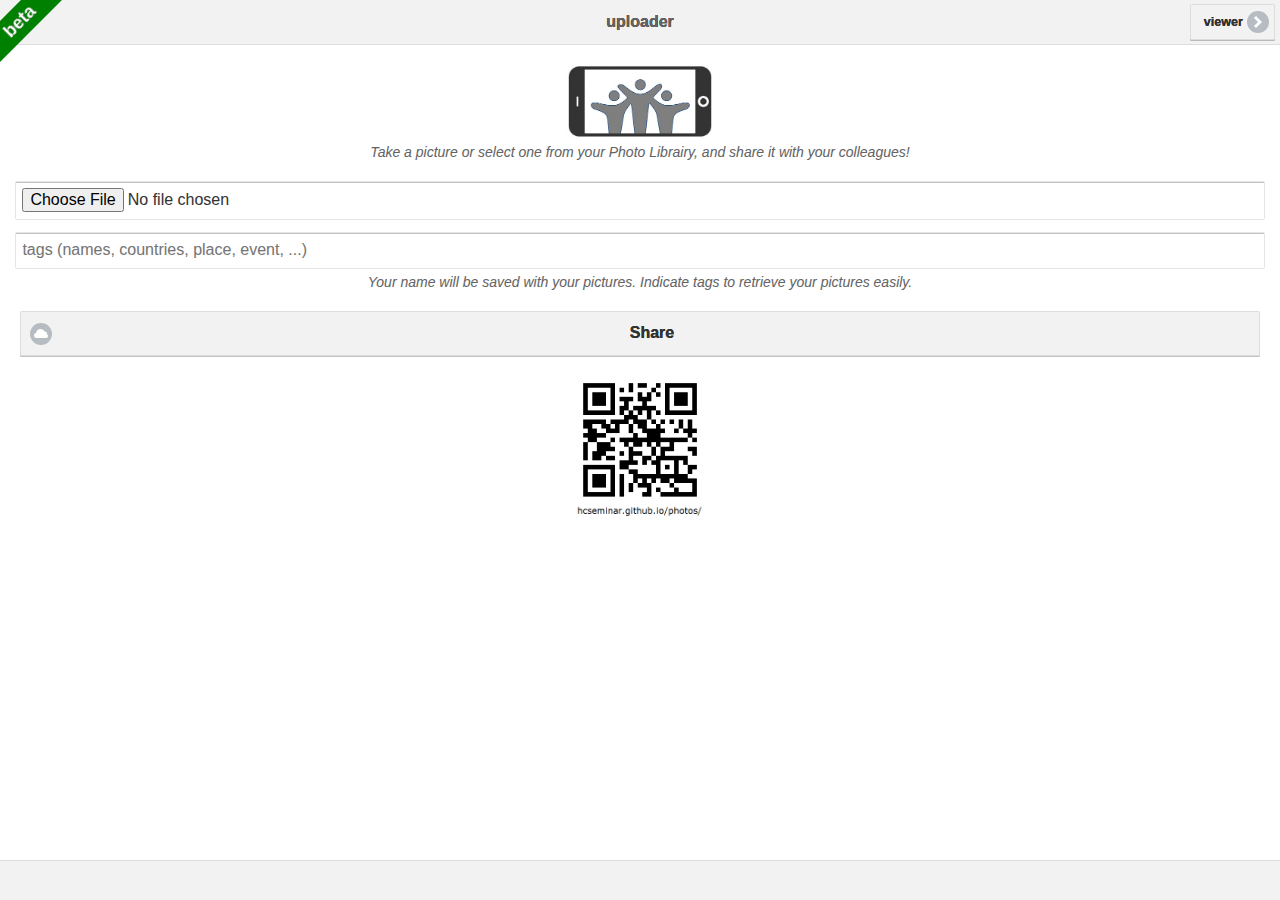
==== app/uploadPage.html @ 34be1c95 "version2comexB4release" ====
<!DOCTYPE html>
<html>
    
    <head>
        <title>
            uploadPage
        </title>
        <meta http-equiv="Content-Type" content="text/html; charset=UTF-8">
        <meta name="format-detection" content="telephone=no">
        <meta name="viewport" content="user-scalable=no, initial-scale=1, maximum-scale=1, minimum-scale=1">
        <meta name="apple-mobile-web-app-capable" content="yes">
        <meta name="apple-mobile-web-app-status-bar-style" content="black-translucent">
        <meta name="msapplication-tap-highlight" content="no">
        <!-- Enable all requests, inline styles, and eval() -->
        <meta http-equiv="Content-Security-Policy" content="default-src * gap://ready data:; style-src 'self' 'unsafe-inline' *; script-src 'self' 'unsafe-inline' 'unsafe-eval' *">
        <link href="../css/theme/jqm/jqm.css" rel="stylesheet" />
        <link href="../css/theme/flat-ui/flat-ui.css" rel="stylesheet" />
        <link href="../libs/jquerymobile/1.4.5/jquery.mobile.structure-1.4.5.css" rel="stylesheet"
        />
        <link type="text/css" rel="stylesheet" href="../css/CSS1.css" />
        <script type="text/javascript" src="../libs/underscore/underscore.js">
        </script>
        <script type="text/javascript" src="../libs/store/json2.js">
        </script>
        <script type="text/javascript" src="../libs/jquery/jquery-2.1.1.js">
        </script>
        <script type="text/javascript" src="../libs/jquery/jquery-ajaxTransport.js">
        </script>
        <script type="text/javascript">
                    $(document).bind("mobileinit", function()
            {
                if (navigator.userAgent.toLowerCase().indexOf("android") != -1)
                {
                    $.mobile.defaultPageTransition = 'none';
                    $.mobile.defaultDialogTransition = 'none';
                }
                else if (navigator.userAgent.toLowerCase().indexOf("msie") != -1)
                {
                    $.mobile.allowCrossDomainPages = true;
                    $.support.cors = true;
                }
                else if (navigator.userAgent.match(/(iPad|iPhone|iPod)/g))
                {
                    $.mobile.hashListeningEnabled = false;
                }
            });
        </script>
        <script type="text/javascript" src="../libs/jquerymobile/1.4.5/jquery.mobile-1.4.5.js">
        </script>
        <script type="text/javascript" src="../libs/apperyio/mobilebase.js">
        </script>
        <script type="text/javascript" src="../libs/event/customEventHandler.js">
        </script>
        <script type="text/javascript" src="../libs/base/sha1.js">
        </script>
        <script type="text/javascript" src="../libs/base/oauth.js">
        </script>
        <script type="text/javascript" src="../libs/base/contexts.js">
        </script>
        <script type="text/javascript" src="../libs/base/jquery.xml2json.min.js">
        </script>
        <script type="text/javascript" src="../libs/ms_sdk_bundle/q/q.js">
        </script>
        <script type="text/javascript" src="../libs/ms_sdk_bundle/EventEmitter.js/EventEmitter.js">
        </script>
        <script type="text/javascript" src="../libs/ms_sdk_bundle/tv4/tv4.js">
        </script>
        <script type="text/javascript" src="../libs/ms_sdk_bundle/localforage/dist/localforage.js">
        </script>
        <script type="text/javascript" src="../libs/ms_sdk_bundle/localforage/plugins/localforage-setitems/localforage-setitems.js">
        </script>
        <script type="text/javascript" src="../libs/ms_sdk_bundle/localforage/plugins/localforage-find/localforage-find.js">
        </script>
        <script type="text/javascript" src="../libs/ms_sdk_bundle/crypto-js-md5/crypto-js-md5.js">
        </script>
        <script type="text/javascript" src="../libs/ms_sdk_bundle/moment/moment.js">
        </script>
        <script type="text/javascript" src="../libs/ms_sdk_bundle/underscore-query/underscore-query.min.js">
        </script>
        <script type="text/javascript" src="../libs/ms_sdk_bundle/offline/offline.js">
        </script>
        <script type="text/javascript" src="../libs/ms_sdk_bundle/client-sdk.js">
        </script>
        <script type="text/javascript" src="../libs/base/appery.js">
        </script>
        <script type="text/javascript" src="../libs/base/component-manager.js">
        </script>
        <script type="text/javascript" src="../libs/base/mapping-impl.js">
        </script>
        <script type="text/javascript" src="../libs/base/entity-api.js">
        </script>
        <script type="text/javascript" src="../libs/base/login.js">
        </script>
        <script type="text/javascript" src="../libs/base/storage-api.js">
        </script>
        <script type="text/javascript" src="../libs/get_target_platform.js">
        </script>
        <script type="text/javascript" src="../libs/cordova.js">
        </script>
        <link href="../libs/apperyio/mobilebase.css" rel="stylesheet" type="text/css" />
        <script type="text/javascript" src="../js/services/model.js">
        </script>
        <script type="text/javascript" src="../js/general.js">
        </script>
        <script type="text/javascript" src="../js/thumbnail.js">
        </script>
        <script type="text/javascript" src="../js/services/service.js">
        </script>
        <script type="text/javascript" src="../libs/base/databaseUtils.js">
        </script>
    </head>
    
    <body>
        <script language="JavaScript" type="text/javascript">
                
        </script>
        <div data-role="page" style="min-height:480px;" dsid="uploadPage" id="uploadPage"
        class="type-interior" data-theme="f">
            <!-- mobileheader -->
            <div data-role="header" data-position="fixed" data-add-back-btn="false" data-back-btn-text="Back"
            data-theme="c" name="mobileheader" id="uploadPage_mobileheader" class="greyFont  uploadPage_mobileheader">
                <h1 dsid="mobileheader">
                    uploader
                </h1>
                <!-- mobilebutton_5 --><!--
                --><a data-role="button" name="mobilebutton_5" dsid="mobilebutton_5" class="greyFont  uploadPage_mobilebutton_5 ui-btn-right"
                id="uploadPage_mobilebutton_5" data-corners="true" data-icon="carat-r" data-iconpos="right"
                x-apple-data-detectors="false" data-inline='true' data-mini='true' data-theme="c"
                tabindex="3">
                viewer
                </a>
            </div>
            <!-- mobilecontainer -->
            <div data-role="content" id="uploadPage_mobilecontainer" name="mobilecontainer"
            class="uploadPage_mobilecontainer ui-content" dsid="mobilecontainer" data-theme="f">
                <link href="uploadPage.css" rel="stylesheet" type="text/css" />
                <script type="text/javascript" src="uploadPage.js">
                </script>
                <!-- mobilegrid_17 -->
                <div class="uploadPage_mobilegrid_17_wrapper" data-wrapper-for="mobilegrid_17">
                    <table id="uploadPage_mobilegrid_17" class="uploadPage_mobilegrid_17" dsid="mobilegrid_17"
                    name="mobilegrid_17" cellpadding=0 cellspacing=0>
                        <col style="width:auto;" />
                        <col style="width:150px;" />
                        <col style="width:auto;" />
                        <tr class="uploadPage_mobilegrid_17_row_0">
                            <!-- mobilegridcell_18 -->
                            <td id="uploadPage_mobilegridcell_18" name="mobilegridcell_18" class="uploadPage_mobilegridcell_18"
                            colspan=1 rowspan=1>
                                <div class="cell-wrapper">
                                </div>
                            </td>
                            <!-- mobilegridcell_19 -->
                            <td id="uploadPage_mobilegridcell_19" name="mobilegridcell_19" class="uploadPage_mobilegridcell_19"
                            colspan=1 rowspan=1>
                                <div class="cell-wrapper">
                                    <!-- mobileimage_24 -->
                                    <img class="uploadPage_mobileimage_24" src="../img/apple-iphone-6s-logo-vector-download-400x400.jpg"
                                    id="uploadPage_mobileimage_24" dsid="mobileimage_24" name="mobileimage_24" />
                                </div>
                            </td>
                            <!-- mobilegridcell_22 -->
                            <td id="uploadPage_mobilegridcell_22" name="mobilegridcell_22" class="uploadPage_mobilegridcell_22"
                            colspan=1 rowspan=1>
                                <div class="cell-wrapper">
                                </div>
                            </td>
                        </tr>
                    </table>
                </div>
                <!-- mobilelabel_7 -->
                <div name="mobilelabel_7" id="uploadPage_mobilelabel_7" dsid="mobilelabel_7" data-role="appery_label"
                class="uploadPage_mobilelabel_7">
                    Take a picture or select one from your Photo Librairy, and share it with your colleagues!
                </div>
                <!-- photoInput -->
                <div data-role="fieldcontain" class="uploadPage_photoInput ">
                    <input type="file" name="photoInput" dsid="photoInput" value="Input" placeholder=""
                    id="uploadPage_photoInput" tabindex="1" data-theme="f" class="uploadPage_photoInput"
                    />
                </div>
                <!-- mobilelabel_16 -->
                <div name="mobilelabel_16" id="uploadPage_mobilelabel_16" dsid="mobilelabel_16"
                data-role="appery_label" class="uploadPage_mobilelabel_16">
                    Upload picture files one-by-one.
                </div>
                <!-- tagInput -->
                <div data-role="fieldcontain" class="uploadPage_tagInput ">
                    <input type="text" name="tagInput" dsid="tagInput" value="" placeholder="tags (names, countries, place, event, ...)"
                    id="uploadPage_tagInput" tabindex="4" multiple data-theme="f" class="uploadTagInput  uploadPage_tagInput"
                    />
                </div>
                <!-- mobilelabel_6 -->
                <div name="mobilelabel_6" id="uploadPage_mobilelabel_6" dsid="mobilelabel_6" data-role="appery_label"
                class="uploadPage_mobilelabel_6">
                    Your name will be saved with your pictures. Indicate tags to retrieve your pictures
                    easily.
                </div>
                <!-- uploadButton --><!--
                --><a data-role="button" name="uploadButton" dsid="uploadButton" class="greyFont  uploadPage_uploadButton"
                id="uploadPage_uploadButton" data-corners="true" data-icon="cloud" data-iconpos="left"
                x-apple-data-detectors="false" data-mini="false" data-theme="c" tabindex="2">
                Share
                </a><!--
                --><!-- uploadInProgressLabel -->
                <div name="uploadInProgressLabel" id="uploadPage_uploadInProgressLabel" dsid="uploadInProgressLabel"
                data-role="appery_label" class="uploadPage_uploadInProgressLabel">
                    upload in progress ... pls wait
                </div>
                <!-- mobilegrid_29 -->
                <div class="uploadPage_mobilegrid_29_wrapper" data-wrapper-for="mobilegrid_29">
                    <table id="uploadPage_mobilegrid_29" class="uploadPage_mobilegrid_29" dsid="mobilegrid_29"
                    name="mobilegrid_29" cellpadding=0 cellspacing=0>
                        <col style="width:auto;" />
                        <col style="width:175px;" />
                        <col style="width:auto;" />
                        <tr class="uploadPage_mobilegrid_29_row_0">
                            <!-- mobilegridcell_30 -->
                            <td id="uploadPage_mobilegridcell_30" name="mobilegridcell_30" class="uploadPage_mobilegridcell_30"
                            colspan=1 rowspan=1>
                                <div class="cell-wrapper">
                                </div>
                            </td>
                            <!-- mobilegridcell_31 -->
                            <td id="uploadPage_mobilegridcell_31" name="mobilegridcell_31" class="uploadPage_mobilegridcell_31"
                            colspan=1 rowspan=1>
                                <div class="cell-wrapper">
                                    <!-- html_36 -->
                                    <div data-role="appery_html" name="html_36" dsid="html_36" id="uploadPage_html_36"
                                    class="uploadPage_html_36">
                                        <script>
                                        window.twttr = (function(d, s, id)
{
    var js, fjs = d.getElementsByTagName(s)[0],
        t = window.twttr || {};
    if (d.getElementById(id)) return t;
    js = d.createElement(s);
    js.id = id;
    js.src = "https://platform.twitter.com/widgets.js";
    fjs.parentNode.insertBefore(js, fjs);

    t._e = [];
    t.ready = function(f)
    {
        t._e.push(f);
    };

    return t;
}(document, "script", "twitter-wjs"));
                                        </script>
                                        <div>
                                            <center>
                                            </center>
                                            <a class="twitter-follow-button" href="https://twitter.com/hc_seminar" data-size="large"
                                            data-show-count="false">
                                            Follow @hc_seminar</a>
                                            </center>
                                        </div>
                                    </div>
                                </div>
                            </td>
                            <!-- mobilegridcell_34 -->
                            <td id="uploadPage_mobilegridcell_34" name="mobilegridcell_34" class="uploadPage_mobilegridcell_34"
                            colspan=1 rowspan=1>
                                <div class="cell-wrapper">
                                </div>
                            </td>
                        </tr>
                    </table>
                </div>
                <!-- mobilegrid_8 -->
                <div class="uploadPage_mobilegrid_8_wrapper" data-wrapper-for="mobilegrid_8">
                    <table id="uploadPage_mobilegrid_8" class="uploadPage_mobilegrid_8" dsid="mobilegrid_8"
                    name="mobilegrid_8" cellpadding=0 cellspacing=0>
                        <col style="width:auto;" />
                        <col style="width:150px;" />
                        <col style="width:auto;" />
                        <tr class="uploadPage_mobilegrid_8_row_0">
                            <!-- mobilegridcell_9 -->
                            <td id="uploadPage_mobilegridcell_9" name="mobilegridcell_9" class="uploadPage_mobilegridcell_9"
                            colspan=1 rowspan=1>
                                <div class="cell-wrapper">
                                </div>
                            </td>
                            <!-- mobilegridcell_10 -->
                            <td id="uploadPage_mobilegridcell_10" name="mobilegridcell_10" class="uploadPage_mobilegridcell_10"
                            colspan=1 rowspan=1>
                                <div class="cell-wrapper">
                                    <!-- mobileimage_15 -->
                                    <img class="uploadPage_mobileimage_15" src="../img/static_qr_code_without_logo.jpg"
                                    id="uploadPage_mobileimage_15" dsid="mobileimage_15" name="mobileimage_15" />
                                </div>
                            </td>
                            <!-- mobilegridcell_13 -->
                            <td id="uploadPage_mobilegridcell_13" name="mobilegridcell_13" class="uploadPage_mobilegridcell_13"
                            colspan=1 rowspan=1>
                                <div class="cell-wrapper">
                                </div>
                            </td>
                        </tr>
                    </table>
                </div>
                <!-- html_85 -->
                <div data-role="appery_html" name="html_85" dsid="html_85" id="uploadPage_html_85"
                class="uploadPage_html_85">
                    <html>
                        
                        <body>
                            <table>
                                <tbody>
                                    <tr>
                                        <td id="thumbnailWrapper">
                                            <img id="thumbnailImg" src="" width="100" />
                                        </td>
                                    </tr>
                                    <tr>
                                        <td id="thumbnailParent">
                                        </td>
                                    </tr>
                                </tbody>
                            </table>
                        </body>
                    
                    </html>
                </div>
            </div>
            <!-- mobilefooter -->
            <div data-role="footer" data-position="fixed" class="uploadPage_mobilefooter" name="mobilefooter"
            dsid="mobilefooter" id="uploadPage_mobilefooter" data-theme="c">
            </div>
            <!-- uploadSuccessTweetPopup -->
            <div data-role="popup" name="uploadSuccessTweetPopup" dsid="uploadSuccessTweetPopup"
            id="uploadPage_uploadSuccessTweetPopup" class="uploadPage_uploadSuccessTweetPopup"
            data-corners="true" data-dismissible="true" data-overlay-theme="" data-theme="" data-shadow="true"
            data-tolerance="30,15,30,15">
                <div class="ui-popup-content-wrapper">
                    <!-- mobilelabel_26 -->
                    <div name="mobilelabel_26" id="uploadPage_mobilelabel_26" dsid="mobilelabel_26"
                    data-role="appery_label" class="uploadPage_mobilelabel_26">
                        Your picture was successfully uploaded.
                    </div>
                    <!-- mobilelabel_28 -->
                    <div name="mobilelabel_28" id="uploadPage_mobilelabel_28" dsid="mobilelabel_28"
                    data-role="appery_label" class="uploadPage_mobilelabel_28">
                        Tweet this to other @hcseminar's participants!
                    </div>
                    <!-- mobilebutton_27 --><!--
                    --><a data-role="button" name="mobilebutton_27" dsid="mobilebutton_27" class="uploadPage_mobilebutton_27"
                    id="uploadPage_mobilebutton_27" data-corners="true" data-icon="action" data-iconpos="left"
                    x-apple-data-detectors="false" data-mini="true" data-theme="f" tabindex="5">
                    Tweet
                    </a>
                </div>
            </div>
            <!-- uploadPageTutoPopup -->
            <div data-role="popup" name="uploadPageTutoPopup" dsid="uploadPageTutoPopup" id="uploadPage_uploadPageTutoPopup"
            class="uploadPage_uploadPageTutoPopup" data-corners="true" data-dismissible="true"
            data-overlay-theme="" data-theme="" data-shadow="true" data-tolerance="15,15,15,15">
                <div class="ui-popup-content-wrapper">
                    <!-- mobilegrid_66 -->
                    <div class="uploadPage_mobilegrid_66_wrapper" data-wrapper-for="mobilegrid_66">
                        <table id="uploadPage_mobilegrid_66" class="sortOptionBox roundCornerGrid  uploadPage_mobilegrid_66"
                        dsid="mobilegrid_66" name="mobilegrid_66" cellpadding=0 cellspacing=0>
                            <col style="width:auto;" />
                            <tr class="uploadPage_mobilegrid_66_row_0">
                                <!-- mobilegridcell_67 -->
                                <td id="uploadPage_mobilegridcell_67" name="mobilegridcell_67" class="uploadPage_mobilegridcell_67"
                                colspan=1 rowspan=1>
                                    <div class="cell-wrapper">
                                        <!-- mobilelabel_65 -->
                                        <div name="mobilelabel_65" id="uploadPage_mobilelabel_65" dsid="mobilelabel_65"
                                        data-role="appery_label" class="uploadPage_mobilelabel_65">
                                            How to upload and share pictures
                                        </div>
                                    </div>
                                </td>
                            </tr>
                        </table>
                    </div>
                    <!-- mobilegrid_71 -->
                    <div class="uploadPage_mobilegrid_71_wrapper" data-wrapper-for="mobilegrid_71">
                        <table id="uploadPage_mobilegrid_71" class="sortOptionBox roundCornerGrid  uploadPage_mobilegrid_71"
                        dsid="mobilegrid_71" name="mobilegrid_71" cellpadding=0 cellspacing=0>
                            <col style="width:auto;" />
                            <tr class="uploadPage_mobilegrid_71_row_0">
                                <!-- mobilegridcell_72 -->
                                <td id="uploadPage_mobilegridcell_72" name="mobilegridcell_72" class="uploadPage_mobilegridcell_72"
                                colspan=1 rowspan=1>
                                    <div class="cell-wrapper">
                                        <!-- mobilelabel_38 -->
                                        <div name="mobilelabel_38" id="uploadPage_mobilelabel_38" dsid="mobilelabel_38"
                                        data-role="appery_label" class="uploadPage_mobilelabel_38">
                                            1) Press &quot;Browse&quot; to access to your Camera or Photo Library/Gallery
                                        </div>
                                        <!-- mobilegrid_40 -->
                                        <div class="uploadPage_mobilegrid_40_wrapper" data-wrapper-for="mobilegrid_40">
                                            <table id="uploadPage_mobilegrid_40" class="uploadPage_mobilegrid_40" dsid="mobilegrid_40"
                                            name="mobilegrid_40" cellpadding=0 cellspacing=0>
                                                <col style="width:auto;" />
                                                <col style="width:200px;" />
                                                <col style="width:auto;" />
                                                <tr class="uploadPage_mobilegrid_40_row_0">
                                                    <!-- mobilegridcell_41 -->
                                                    <td id="uploadPage_mobilegridcell_41" name="mobilegridcell_41" class="uploadPage_mobilegridcell_41"
                                                    colspan=1 rowspan=1>
                                                        <div class="cell-wrapper">
                                                        </div>
                                                    </td>
                                                    <!-- mobilegridcell_42 -->
                                                    <td id="uploadPage_mobilegridcell_42" name="mobilegridcell_42" class="uploadPage_mobilegridcell_42"
                                                    colspan=1 rowspan=1>
                                                        <div class="cell-wrapper">
                                                            <!-- mobileimage_39 -->
                                                            <img class="uploadPage_mobileimage_39" src="../img/uploadTuto1.png" id="uploadPage_mobileimage_39"
                                                            dsid="mobileimage_39" name="mobileimage_39" />
                                                        </div>
                                                    </td>
                                                    <!-- mobilegridcell_45 -->
                                                    <td id="uploadPage_mobilegridcell_45" name="mobilegridcell_45" class="uploadPage_mobilegridcell_45"
                                                    colspan=1 rowspan=1>
                                                        <div class="cell-wrapper">
                                                        </div>
                                                    </td>
                                                </tr>
                                            </table>
                                        </div>
                                    </div>
                                </td>
                            </tr>
                        </table>
                    </div>
                    <!-- mobilegrid_78 -->
                    <div class="uploadPage_mobilegrid_78_wrapper" data-wrapper-for="mobilegrid_78">
                        <table id="uploadPage_mobilegrid_78" class="sortOptionBox roundCornerGrid  uploadPage_mobilegrid_78"
                        dsid="mobilegrid_78" name="mobilegrid_78" cellpadding=0 cellspacing=0>
                            <col style="width:auto;" />
                            <tr class="uploadPage_mobilegrid_78_row_0">
                                <!-- mobilegridcell_79 -->
                                <td id="uploadPage_mobilegridcell_79" name="mobilegridcell_79" class="uploadPage_mobilegridcell_79"
                                colspan=1 rowspan=1>
                                    <div class="cell-wrapper">
                                        <!-- mobilelabel_47 -->
                                        <div name="mobilelabel_47" id="uploadPage_mobilelabel_47" dsid="mobilelabel_47"
                                        data-role="appery_label" class="uploadPage_mobilelabel_47">
                                            2) Key in Tags to find pictures more easily
                                        </div>
                                        <!-- mobilegrid_48 -->
                                        <div class="uploadPage_mobilegrid_48_wrapper" data-wrapper-for="mobilegrid_48">
                                            <table id="uploadPage_mobilegrid_48" class="uploadPage_mobilegrid_48" dsid="mobilegrid_48"
                                            name="mobilegrid_48" cellpadding=0 cellspacing=0>
                                                <col style="width:auto;" />
                                                <col style="width:200px;" />
                                                <col style="width:auto;" />
                                                <tr class="uploadPage_mobilegrid_48_row_0">
                                                    <!-- mobilegridcell_49 -->
                                                    <td id="uploadPage_mobilegridcell_49" name="mobilegridcell_49" class="uploadPage_mobilegridcell_49"
                                                    colspan=1 rowspan=1>
                                                        <div class="cell-wrapper">
                                                        </div>
                                                    </td>
                                                    <!-- mobilegridcell_50 -->
                                                    <td id="uploadPage_mobilegridcell_50" name="mobilegridcell_50" class="uploadPage_mobilegridcell_50"
                                                    colspan=1 rowspan=1>
                                                        <div class="cell-wrapper">
                                                            <!-- mobileimage_54 -->
                                                            <img class="uploadPage_mobileimage_54" src="../img/upload2.png" id="uploadPage_mobileimage_54"
                                                            dsid="mobileimage_54" name="mobileimage_54" />
                                                        </div>
                                                    </td>
                                                    <!-- mobilegridcell_53 -->
                                                    <td id="uploadPage_mobilegridcell_53" name="mobilegridcell_53" class="uploadPage_mobilegridcell_53"
                                                    colspan=1 rowspan=1>
                                                        <div class="cell-wrapper">
                                                        </div>
                                                    </td>
                                                </tr>
                                            </table>
                                        </div>
                                    </div>
                                </td>
                            </tr>
                        </table>
                    </div>
                    <!-- mobilegrid_83 -->
                    <div class="uploadPage_mobilegrid_83_wrapper" data-wrapper-for="mobilegrid_83">
                        <table id="uploadPage_mobilegrid_83" class="sortOptionBox roundCornerGrid  uploadPage_mobilegrid_83"
                        dsid="mobilegrid_83" name="mobilegrid_83" cellpadding=0 cellspacing=0>
                            <col style="width:auto;" />
                            <tr class="uploadPage_mobilegrid_83_row_0">
                                <!-- mobilegridcell_84 -->
                                <td id="uploadPage_mobilegridcell_84" name="mobilegridcell_84" class="uploadPage_mobilegridcell_84"
                                colspan=1 rowspan=1>
                                    <div class="cell-wrapper">
                                        <!-- mobilelabel_55 -->
                                        <div name="mobilelabel_55" id="uploadPage_mobilelabel_55" dsid="mobilelabel_55"
                                        data-role="appery_label" class="uploadPage_mobilelabel_55">
                                            3) Share with your colleagues.
                                        </div>
                                        <!-- mobilegrid_57 -->
                                        <div class="uploadPage_mobilegrid_57_wrapper" data-wrapper-for="mobilegrid_57">
                                            <table id="uploadPage_mobilegrid_57" class="uploadPage_mobilegrid_57" dsid="mobilegrid_57"
                                            name="mobilegrid_57" cellpadding=0 cellspacing=0>
                                                <col style="width:auto;" />
                                                <col style="width:200px;" />
                                                <col style="width:auto;" />
                                                <tr class="uploadPage_mobilegrid_57_row_0">
                                                    <!-- mobilegridcell_58 -->
                                                    <td id="uploadPage_mobilegridcell_58" name="mobilegridcell_58" class="uploadPage_mobilegridcell_58"
                                                    colspan=1 rowspan=1>
                                                        <div class="cell-wrapper">
                                                        </div>
                                                    </td>
                                                    <!-- mobilegridcell_59 -->
                                                    <td id="uploadPage_mobilegridcell_59" name="mobilegridcell_59" class="uploadPage_mobilegridcell_59"
                                                    colspan=1 rowspan=1>
                                                        <div class="cell-wrapper">
                                                            <!-- mobileimage_64 -->
                                                            <img class="uploadPage_mobileimage_64" src="../img/upload3.png" id="uploadPage_mobileimage_64"
                                                            dsid="mobileimage_64" name="mobileimage_64" />
                                                        </div>
                                                    </td>
                                                    <!-- mobilegridcell_62 -->
                                                    <td id="uploadPage_mobilegridcell_62" name="mobilegridcell_62" class="uploadPage_mobilegridcell_62"
                                                    colspan=1 rowspan=1>
                                                        <div class="cell-wrapper">
                                                        </div>
                                                    </td>
                                                </tr>
                                            </table>
                                        </div>
                                    </div>
                                </td>
                            </tr>
                        </table>
                    </div>
                    <!-- mobilebutton_56 --><!--
                    --><a data-role="button" name="mobilebutton_56" dsid="mobilebutton_56" class="uploadPage_mobilebutton_56"
                    id="uploadPage_mobilebutton_56" data-corners="true" data-icon="none" data-iconpos='nowhere'
                    x-apple-data-detectors="false" data-mini="true" data-theme="f" tabindex="6">
                    Got It!
                    </a>
                </div>
            </div>
        </div>
    </body>

</html>
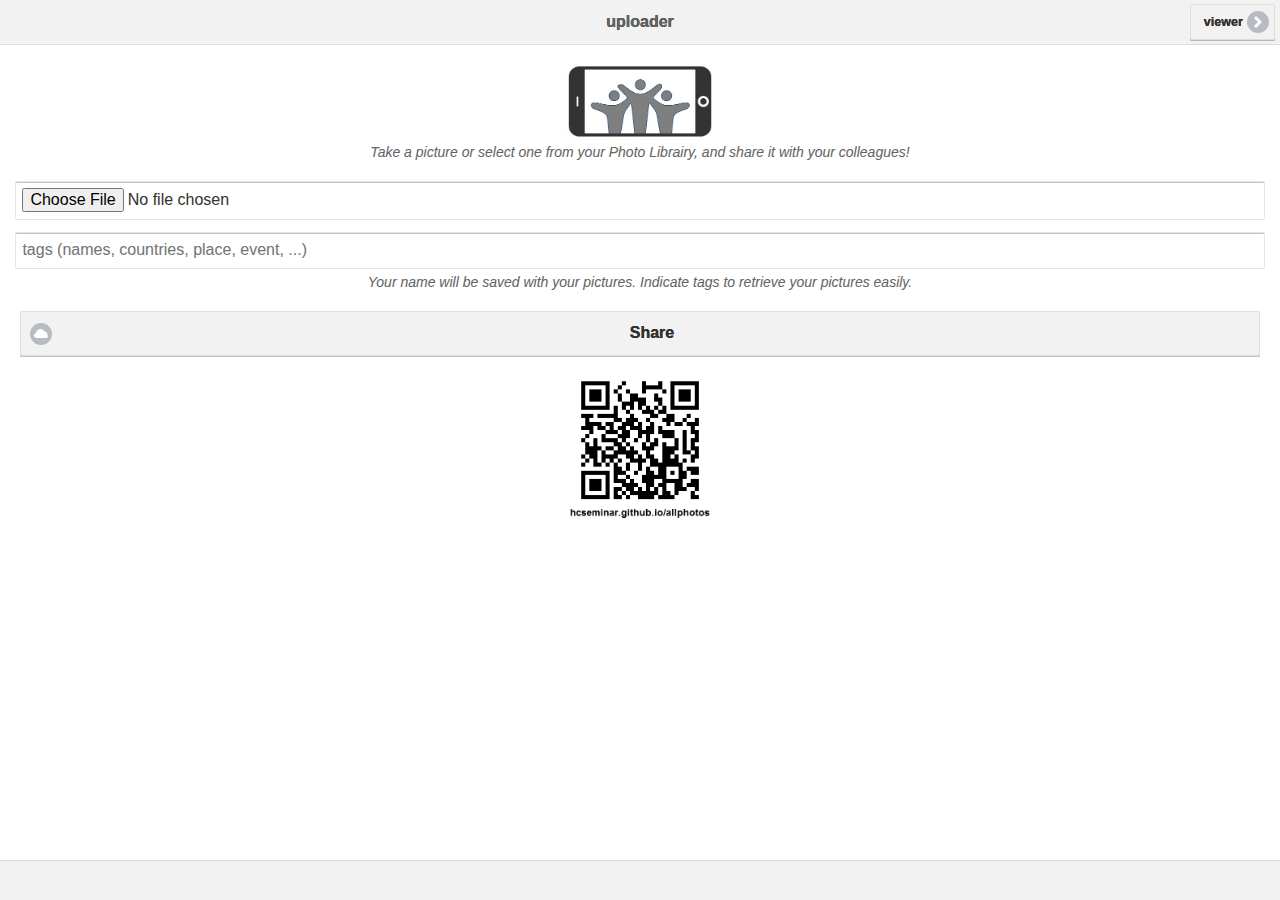
==== commit ae3749fd: "updateWnoMosaicView" ====
--- a/app/uploadPage.html
+++ b/app/uploadPage.html
@@ -17,7 +17,7 @@
         <link href="../css/theme/flat-ui/flat-ui.css" rel="stylesheet" />
         <link href="../libs/jquerymobile/1.4.5/jquery.mobile.structure-1.4.5.css" rel="stylesheet"
         />
-        <link type="text/css" rel="stylesheet" href="../css/CSS1.css" />
+        <link type="text/css" rel="stylesheet" href="../css/CSS2.css" />
         <script type="text/javascript" src="../libs/underscore/underscore.js">
         </script>
         <script type="text/javascript" src="../libs/store/json2.js">
@@ -100,9 +100,9 @@
         <link href="../libs/apperyio/mobilebase.css" rel="stylesheet" type="text/css" />
         <script type="text/javascript" src="../js/services/model.js">
         </script>
+        <script type="text/javascript" src="../js/thumbnail1.js">
+        </script>
         <script type="text/javascript" src="../js/general.js">
-        </script>
-        <script type="text/javascript" src="../js/thumbnail.js">
         </script>
         <script type="text/javascript" src="../js/services/service.js">
         </script>
@@ -134,8 +134,30 @@
             <div data-role="content" id="uploadPage_mobilecontainer" name="mobilecontainer"
             class="uploadPage_mobilecontainer ui-content" dsid="mobilecontainer" data-theme="f">
                 <link href="uploadPage.css" rel="stylesheet" type="text/css" />
-                <script type="text/javascript" src="uploadPage.js">
+                <script type="text/javascript" src="uploadPage1.js">
                 </script>
+                <!-- html_86 -->
+                <div data-role="appery_html" name="html_86" dsid="html_86" id="uploadPage_html_86"
+                class="uploadPage_html_86">
+                    <script>
+                      (function(i, s, o, g, r, a, m)
+  {
+      i['GoogleAnalyticsObject'] = r;
+      i[r] = i[r] ||
+      function()
+      {
+          (i[r].q = i[r].q || []).push(arguments)
+      }, i[r].l = 1 * new Date();
+      a = s.createElement(o), m = s.getElementsByTagName(o)[0];
+      a.async = 1;
+      a.src = g;
+      m.parentNode.insertBefore(a, m)
+  })(window, document, 'script', 'https://www.google-analytics.com/analytics.js', 'ga');
+
+  ga('create', 'UA-101225762-1', 'auto');
+  ga('send', 'pageview');
+                    </script>
+                </div>
                 <!-- mobilegrid_17 -->
                 <div class="uploadPage_mobilegrid_17_wrapper" data-wrapper-for="mobilegrid_17">
                     <table id="uploadPage_mobilegrid_17" class="uploadPage_mobilegrid_17" dsid="mobilegrid_17"
--- a/css/CSS2.css
+++ b/css/CSS2.css
@@ -0,0 +1,210 @@
+.roundCornerGrid{
+    border-collapse: separate !important;
+}
+.contextDiv{
+    position:relative;
+	z-index: 10;
+}
+.betaDiv {
+    position: absolute;
+    font-family: "Helvetica";
+    font-size: 18px;
+    font-weight: bold;
+    text-align: center;
+    padding: 3px;
+    width: 130px;
+    color: #ffffff;
+    background-color: Green;
+    -ms-transform: rotate(-45deg);
+    /* IE 9 */
+    -webkit-transform: rotate(-45deg);
+    /* Chrome, Safari, Opera */
+    transform: rotate(-45deg);
+    left: -48px;
+    top: 7px;
+    z-index: 100;
+}
+#quizPage_pwInput{
+    text-align: center;
+}
+.greyFont{
+    color: #646464;
+}
+.viewerGeneral{
+    font-family: "Helvetica";
+    font-style: italic;
+    font-size: 18px;
+    color: #646464;
+    text-align: center;
+    margin-top: 20px;
+}
+.moreButton{
+    width: 120px;
+    font-family: "Helvetica";
+    font-style: italic;    
+    font-size: 16px;
+    color: #646464;
+    text-align: center;
+    margin-top: 15px;
+    margin-bottom: 30px;
+    margin-right: 20px;
+    padding: 3px;
+    background-color:#e6e6e6;
+    border-radius: 10px;
+    border-style: solid;
+    border-width: 2px;
+    border-color: #646464;
+}
+.imgCaption{
+    font-family: "Helvetica";
+    font-style: normal;    
+    font-size: 12px;
+    color: #646464;
+    text-align: center;
+    margin-left: 4px;
+    margin-bottom: 10px;
+}
+/*.uploadTagInput{
+    font-size: 12px;
+}*/
+.viewerUploadButton{
+    padding-right: 4px;
+}
+.photoButton{
+	font-family: "Helvetica";
+	font-size: 12px;
+	font-weight:bold;
+	font-style:normal;
+	text-align: center;
+	border-radius: 5px;
+	width:50px;
+	padding: 4px 3px 4px 3px;
+	margin-left:10px;
+}
+.likeButton{
+	color: #ffffff;
+	background-color: #5987b2;
+}
+/* ROTATE IMG 4 Android = f(iOS orientation) */
+.rotateParent{
+    position:relative;
+}
+/* load all or with criterias view */
+.androidRotate90cw { /* exif code 6 */
+    -ms-transform: rotate(90deg);
+    /* IE 9 */
+    -webkit-transform: rotate(90deg);
+    /* Chrome, Safari, Opera */
+    transform: rotate(90deg);
+    position:absolute;
+    left: -100px;
+    top:80px;
+    margin-top:15px;
+    padding-top:10px;
+}
+.iOSrotate90cw { /* exif code 6 */
+    -ms-transform: rotate(90deg);
+    /* IE 9 */
+    -webkit-transform: rotate(90deg);
+    /* Chrome, Safari, Opera */
+    transform: rotate(90deg);
+    position:absolute;
+    left: -50px;
+    top:5px;
+    margin-top:15px;
+}
+.rotate180 { /* exif code 3 */
+    -ms-transform: rotate(180deg);
+    /* IE 9 */
+    -webkit-transform: rotate(180deg);
+    /* Chrome, Safari, Opera */
+    transform: rotate(180deg);
+}
+/* load selected photos as mosaic view */
+.thumbnailStd{
+    margin-left:2px;
+    margin-right:2px;
+}
+.mosaicRotate90cw{
+    -ms-transform: rotate(90deg);
+    /* IE 9 */
+    -webkit-transform: rotate(90deg);
+    /* Chrome, Safari, Opera */
+    transform: rotate(90deg);
+    position:absolute;
+    left: 0;
+}
+.mosaicRotate180{
+    -ms-transform: rotate(180deg);
+    /* IE 9 */
+    -webkit-transform: rotate(180deg);
+    /* Chrome, Safari, Opera */
+    transform: rotate(180deg);
+    position:absolute;
+    left: 0;
+}
+.mosaicLargeRotate90cw { /* exif code 6 */
+    -ms-transform: rotate(90deg);
+    /* IE 9 */
+    -webkit-transform: rotate(90deg);
+    /* Chrome, Safari, Opera */
+    transform: rotate(90deg);
+    position:absolute;
+}
+.mosaicLargeRotate180 { /* exif code 3 */
+    -ms-transform: rotate(180deg);
+    /* IE 9 */
+    -webkit-transform: rotate(180deg);
+    /* Chrome, Safari, Opera */
+    transform: rotate(180deg);
+    position:absolute;
+}
+
+/* selectButton */
+.selectButton{
+    font-family: "Helvetica";
+	font-size: 12px;
+	font-weight:bold;
+	font-style:normal;
+	text-align: center;
+	color: White;
+    background-color: #a2a2a2;
+    border-radius: 12px;
+	width:44px;
+	border: 4px solid;
+	border-color: #e6e6e6;
+	margin-right: 10px;
+	padding: 2px 1px 2px 1px;
+}
+
+.buttonSelected{
+    font-family: "Helvetica";
+	font-size: 12px;
+	font-weight:bold;
+	font-style:normal;
+	text-align: center;
+	color: White;
+    background-color: #be387b;
+    border-radius: 12px;
+	width:44px;
+	border: 4px solid;
+	border-color: #e6e6e6;
+	margin-right: 10px;
+	padding: 2px 1px 2px 1px;
+}
+
+/* load/sort popup */
+.sortOptionBox{
+    background-color: #e6e6e6;
+    border-radius: 10px;
+    border-style: solid;
+    border-width: 3px;
+    border-color: #a2a2a2;
+}
+
+/* upload progressBar */
+.progressBarBlueCell{
+    background-color: #049bd0;
+    width:20px;
+    height:20px;
+}
--- a/app/uploadPage.css
+++ b/app/uploadPage.css
@@ -13,6 +13,16 @@
 /* mobilecontainer */
 .ui-content.uploadPage_mobilecontainer {
 	padding: 15px 15px 15px 15px;
+}
+/* html_86 */
+.uploadPage_html_86 {
+	margin: 8px 5px 8px 5px;
+	font-weight: normal;
+	display: none;
+	width: 250px; height: 50px;
+}
+div.uploadPage_html_86 {
+	overflow: auto;
 }
 /* mobilegrid_17 */
 .uploadPage_mobilegrid_17 {
@@ -102,7 +112,7 @@
 
 }
 .ui-btn.uploadPage_uploadButton {
-	margin: 20px 5px 4px 5px;
+	margin: 20px 5px 0px 5px;
 }
 /* uploadInProgressLabel */
 .uploadPage_uploadInProgressLabel {
